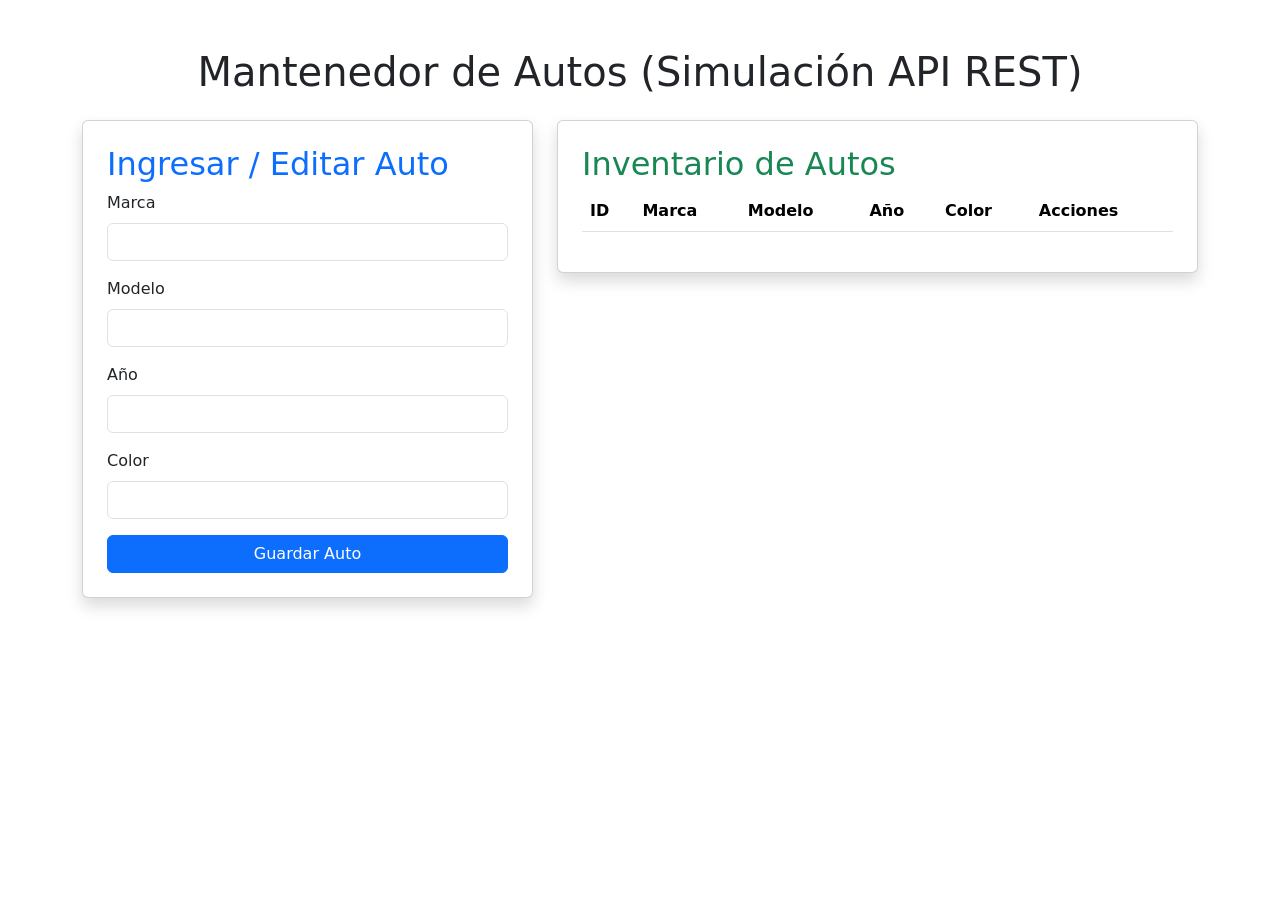
==== mantenedor_autos.html @ 2a286ada "Create mantenedor_autos.html" ====
<!DOCTYPE html>
<html lang="es">
<head>
  <meta charset="UTF-8">
  <meta name="viewport" content="width=device-width, initial-scale=1.0">
  <title>Mantenedor de Autos - API REST</title>
  <link href="https://cdn.jsdelivr.net/npm/bootstrap@5.3.3/dist/css/bootstrap.min.css" rel="stylesheet">
  <link rel="stylesheet" href="styles.css">
</head>
<body>
  <div class="container my-5">
    <h1 class="text-center mb-4">Mantenedor de Autos (Simulación API REST)</h1>

    <div class="row">
      <div class="col-md-5">
        <div class="card shadow p-4 mb-4">
          <h2 class="card-title text-primary">Ingresar / Editar Auto</h2>
          <form id="carForm">
            <input type="hidden" id="carId"> 
            
            <div class="mb-3">
              <label for="marca" class="form-label">Marca</label>
              <input type="text" class="form-control" id="marca" required>
            </div>
            <div class="mb-3">
              <label for="modelo" class="form-label">Modelo</label>
              <input type="text" class="form-control" id="modelo" required>
            </div>
            <div class="mb-3">
              <label for="anio" class="form-label">Año</label>
              <input type="number" class="form-control" id="anio" min="1900" max="2050" required>
            </div>
             <div class="mb-3">
              <label for="color" class="form-label">Color</label>
              <input type="text" class="form-control" id="color" required>
            </div>
            <button type="submit" id="saveCarBtn" class="btn btn-primary w-100">Guardar Auto</button>
          </form>
        </div>
      </div>
      
      <div class="col-md-7">
        <div class="card shadow p-4">
          <h2 class="card-title text-success">Inventario de Autos</h2>
          <table class="table table-striped table-hover">
            <thead>
              <tr>
                <th scope="col">ID</th>
                <th scope="col">Marca</th>
                <th scope="col">Modelo</th>
                <th scope="col">Año</th>
                <th scope="col">Color</th>
                <th scope="col">Acciones</th>
              </tr>
            </thead>
            <tbody id="carsTableBody"></tbody>
          </table>
        </div>
      </div>
    </div>
  </div>

  <script type="module" src="script_autos.js"></script>
</body>
</html>
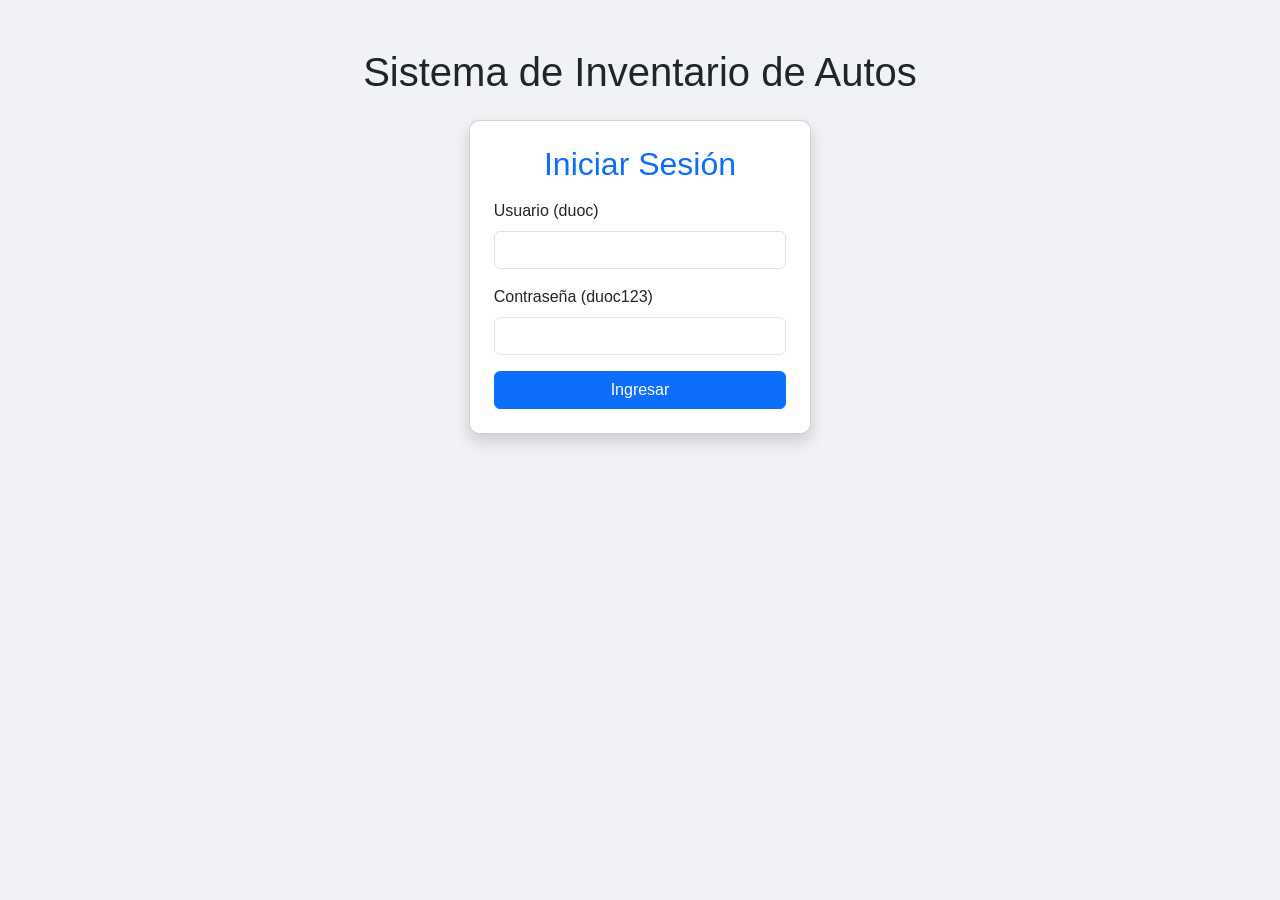
==== commit 5a6fca5e: "Update title and form fields in mantenedor_autos.html" ====
--- a/mantenedor_autos.html
+++ b/mantenedor_autos.html
@@ -3,13 +3,13 @@
 <head>
   <meta charset="UTF-8">
   <meta name="viewport" content="width=device-width, initial-scale=1.0">
-  <title>Mantenedor de Autos - API REST</title>
+  <title>Mantenedor de Autos - Conexión API</title>
   <link href="https://cdn.jsdelivr.net/npm/bootstrap@5.3.3/dist/css/bootstrap.min.css" rel="stylesheet">
   <link rel="stylesheet" href="styles.css">
 </head>
 <body>
   <div class="container my-5">
-    <h1 class="text-center mb-4">Mantenedor de Autos (Simulación API REST)</h1>
+    <h1 class="text-center mb-4">Mantenedor de Autos (Conectado a API Externa)</h1>
 
     <div class="row">
       <div class="col-md-5">
@@ -19,10 +19,6 @@
             <input type="hidden" id="carId"> 
             
             <div class="mb-3">
-              <label for="marca" class="form-label">Marca</label>
-              <input type="text" class="form-control" id="marca" required>
-            </div>
-            <div class="mb-3">
               <label for="modelo" class="form-label">Modelo</label>
               <input type="text" class="form-control" id="modelo" required>
             </div>
@@ -30,10 +26,15 @@
               <label for="anio" class="form-label">Año</label>
               <input type="number" class="form-control" id="anio" min="1900" max="2050" required>
             </div>
-             <div class="mb-3">
-              <label for="color" class="form-label">Color</label>
-              <input type="text" class="form-control" id="color" required>
+            <div class="mb-3">
+              <label for="precio" class="form-label">Precio</label>
+              <input type="number" class="form-control" id="precio" step="10000" required>
             </div>
+            <div class="mb-3">
+              <label for="marca_id" class="form-label">ID de Marca</label>
+              <input type="number" class="form-control" id="marca_id" required>
+            </div>
+            
             <button type="submit" id="saveCarBtn" class="btn btn-primary w-100">Guardar Auto</button>
           </form>
         </div>
@@ -46,10 +47,10 @@
             <thead>
               <tr>
                 <th scope="col">ID</th>
-                <th scope="col">Marca</th>
                 <th scope="col">Modelo</th>
                 <th scope="col">Año</th>
-                <th scope="col">Color</th>
+                <th scope="col">Precio</th>
+                <th scope="col">Marca ID</th>
                 <th scope="col">Acciones</th>
               </tr>
             </thead>
@@ -60,6 +61,7 @@
     </div>
   </div>
 
+  <script type="module" src="api.js"></script>
   <script type="module" src="script_autos.js"></script>
 </body>
 </html>
--- a/styles.css
+++ b/styles.css
@@ -0,0 +1,12 @@
+body {
+    background-color: #f0f2f5;
+    font-family: Arial, sans-serif;
+}
+
+.container {
+    max-width: 1100px;
+}
+
+.card {
+    border-radius: 10px;
+}
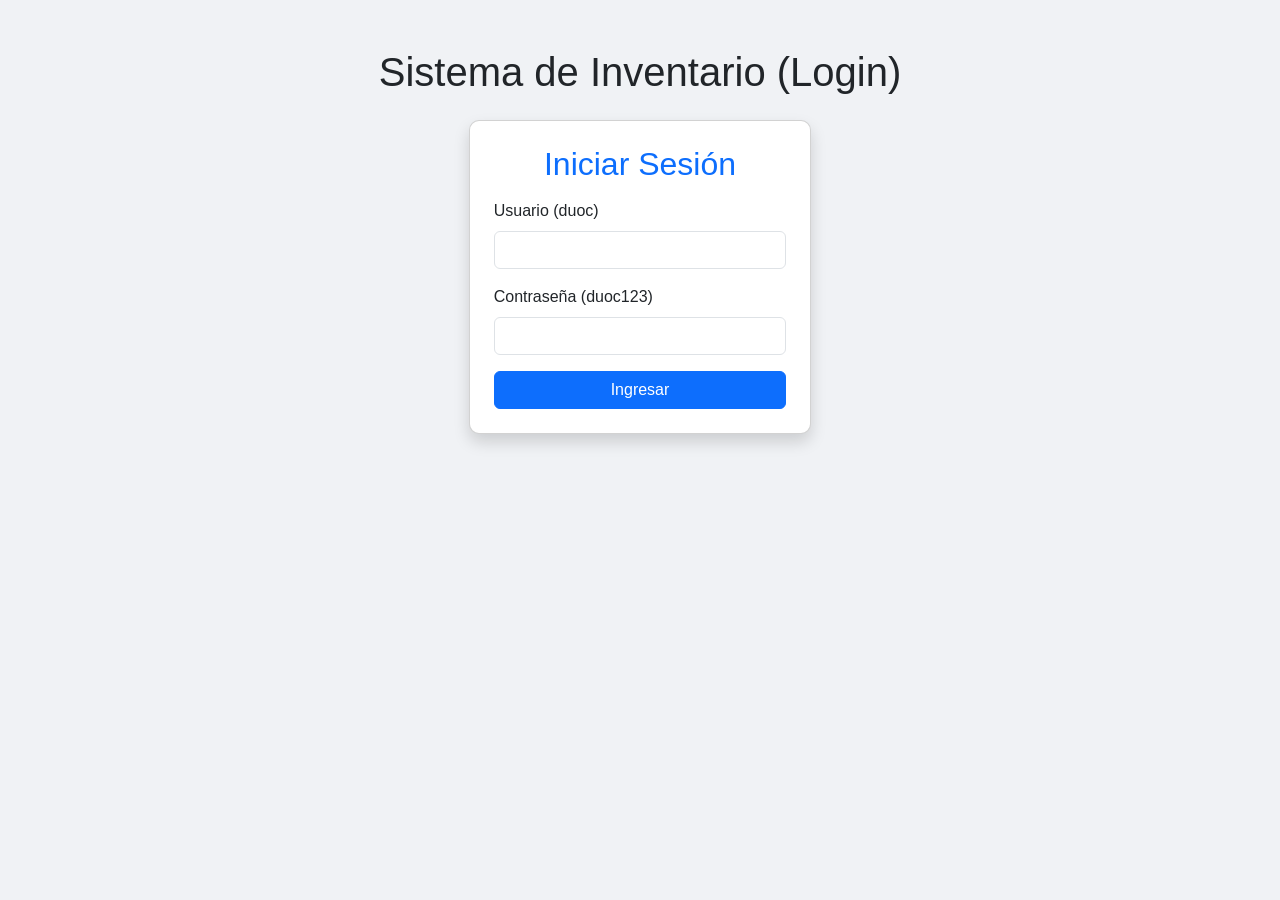
==== commit 9108cf0a: "Update mantenedor_autos.html" ====
--- a/mantenedor_autos.html
+++ b/mantenedor_autos.html
@@ -3,18 +3,50 @@
 <head>
   <meta charset="UTF-8">
   <meta name="viewport" content="width=device-width, initial-scale=1.0">
-  <title>Mantenedor de Autos - Conexión API</title>
+  <title>Gestión de Inventario de Autos</title>
   <link href="https://cdn.jsdelivr.net/npm/bootstrap@5.3.3/dist/css/bootstrap.min.css" rel="stylesheet">
   <link rel="stylesheet" href="styles.css">
+  <link rel="stylesheet" href="https://cdnjs.cloudflare.com/ajax/libs/font-awesome/6.0.0-beta3/css/all.min.css">
+  
+  <style>
+    /* Estilos adicionales para mejorar la estética */
+    .header-section {
+        background-color: #0d6efd; /* Color primario de Bootstrap */
+        color: white;
+        padding: 20px 0;
+        margin-bottom: 30px;
+    }
+    .form-card {
+        border-left: 5px solid #0d6efd; /* Borde de color primario en el formulario */
+    }
+    .table-container {
+        max-height: 60vh; /* Altura máxima para hacer scroll en la tabla */
+        overflow-y: auto;
+    }
+    .data-table th {
+        background-color: #f8f9fa; /* Fondo gris claro para encabezados */
+        position: sticky;
+        top: 0;
+        z-index: 10;
+    }
+  </style>
 </head>
 <body>
-  <div class="container my-5">
-    <h1 class="text-center mb-4">Mantenedor de Autos (Conectado a API Externa)</h1>
+  
+  <div class="header-section text-center">
+    <div class="container">
+        <h1 class="display-5"><i class="fas fa-car"></i> Sistema de Gestión de Vehículos</h1>
+        <p class="lead">Conectado a la API externa para operaciones CRUD.</p>
+        <button id="logoutBtn" class="btn btn-warning btn-sm mt-2">Cerrar Sesión</button>
+    </div>
+  </div>
 
+  <div class="container">
     <div class="row">
+      
       <div class="col-md-5">
-        <div class="card shadow p-4 mb-4">
-          <h2 class="card-title text-primary">Ingresar / Editar Auto</h2>
+        <div class="card shadow p-4 mb-4 form-card">
+          <h2 class="card-title text-primary mb-4">Ingresar / Editar Auto</h2>
           <form id="carForm">
             <input type="hidden" id="carId"> 
             
@@ -26,36 +58,41 @@
               <label for="anio" class="form-label">Año</label>
               <input type="number" class="form-control" id="anio" min="1900" max="2050" required>
             </div>
-            <div class="mb-3">
+             <div class="mb-3">
               <label for="precio" class="form-label">Precio</label>
               <input type="number" class="form-control" id="precio" step="10000" required>
             </div>
-            <div class="mb-3">
+             <div class="mb-3">
               <label for="marca_id" class="form-label">ID de Marca</label>
               <input type="number" class="form-control" id="marca_id" required>
             </div>
             
-            <button type="submit" id="saveCarBtn" class="btn btn-primary w-100">Guardar Auto</button>
+            <button type="submit" id="saveCarBtn" class="btn btn-primary w-100 mt-3">
+                <i class="fas fa-save"></i> Guardar Auto
+            </button>
           </form>
         </div>
       </div>
       
       <div class="col-md-7">
         <div class="card shadow p-4">
-          <h2 class="card-title text-success">Inventario de Autos</h2>
-          <table class="table table-striped table-hover">
-            <thead>
-              <tr>
-                <th scope="col">ID</th>
-                <th scope="col">Modelo</th>
-                <th scope="col">Año</th>
-                <th scope="col">Precio</th>
-                <th scope="col">Marca ID</th>
-                <th scope="col">Acciones</th>
-              </tr>
-            </thead>
-            <tbody id="carsTableBody"></tbody>
-          </table>
+          <h2 class="card-title text-success mb-3">Inventario de Autos</h2>
+          <div class="table-container">
+            <table class="table table-striped table-hover data-table">
+              <thead>
+                <tr>
+                  <th scope="col">ID</th>
+                  <th scope="col">Modelo</th>
+                  <th scope="col">Año</th>
+                  <th scope="col">Precio</th>
+                  <th scope="col">Marca ID</th>
+                  <th scope="col">Acciones</th>
+                </tr>
+              </thead>
+              <tbody id="carsTableBody">
+                </tbody>
+            </table>
+          </div>
         </div>
       </div>
     </div>
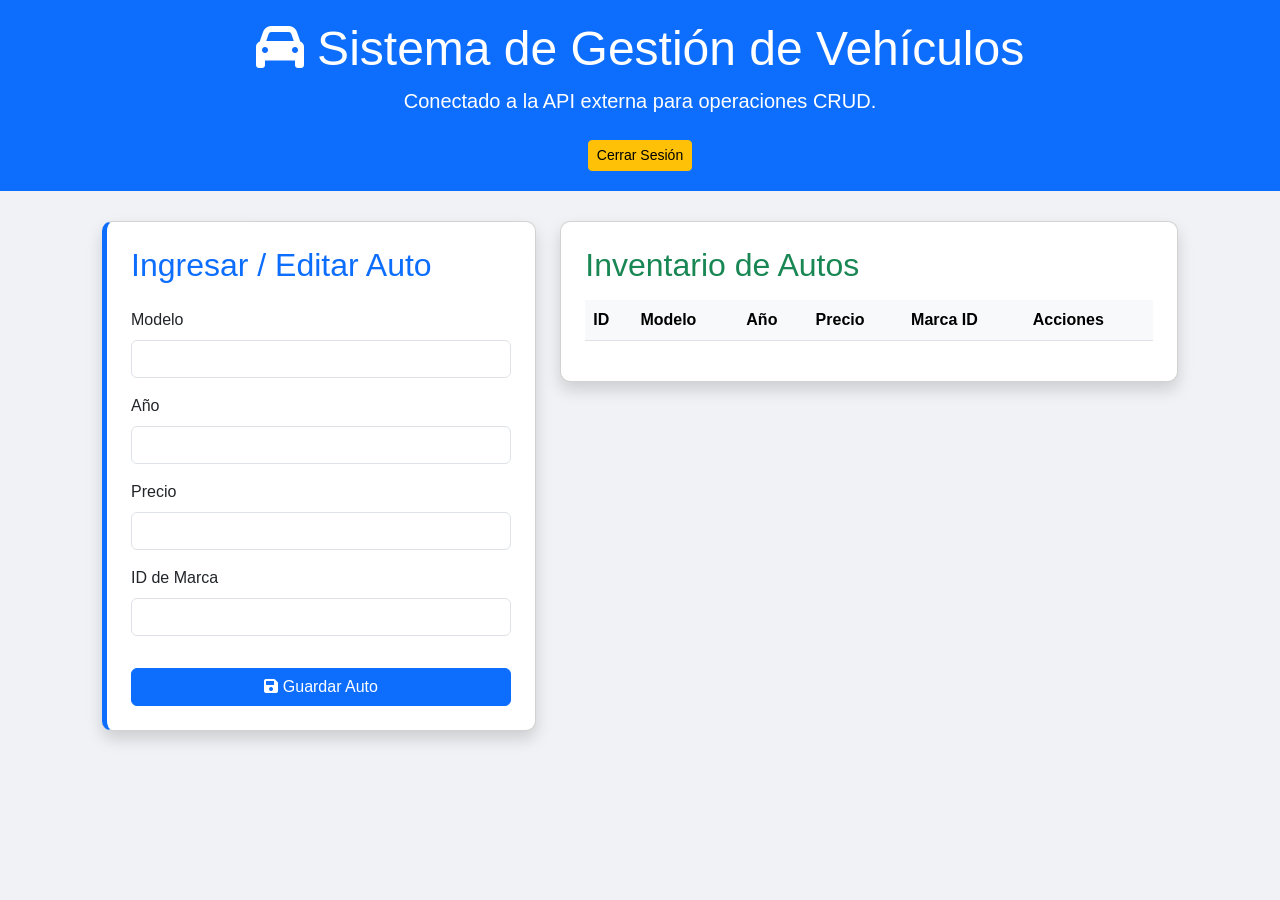
==== commit cd926f13: "Update mantenedor_autos.html" ====
--- a/mantenedor_autos.html
+++ b/mantenedor_autos.html
@@ -97,7 +97,6 @@
       </div>
     </div>
   </div>
-
   <script type="module" src="api.js"></script>
   <script type="module" src="script_autos.js"></script>
 </body>
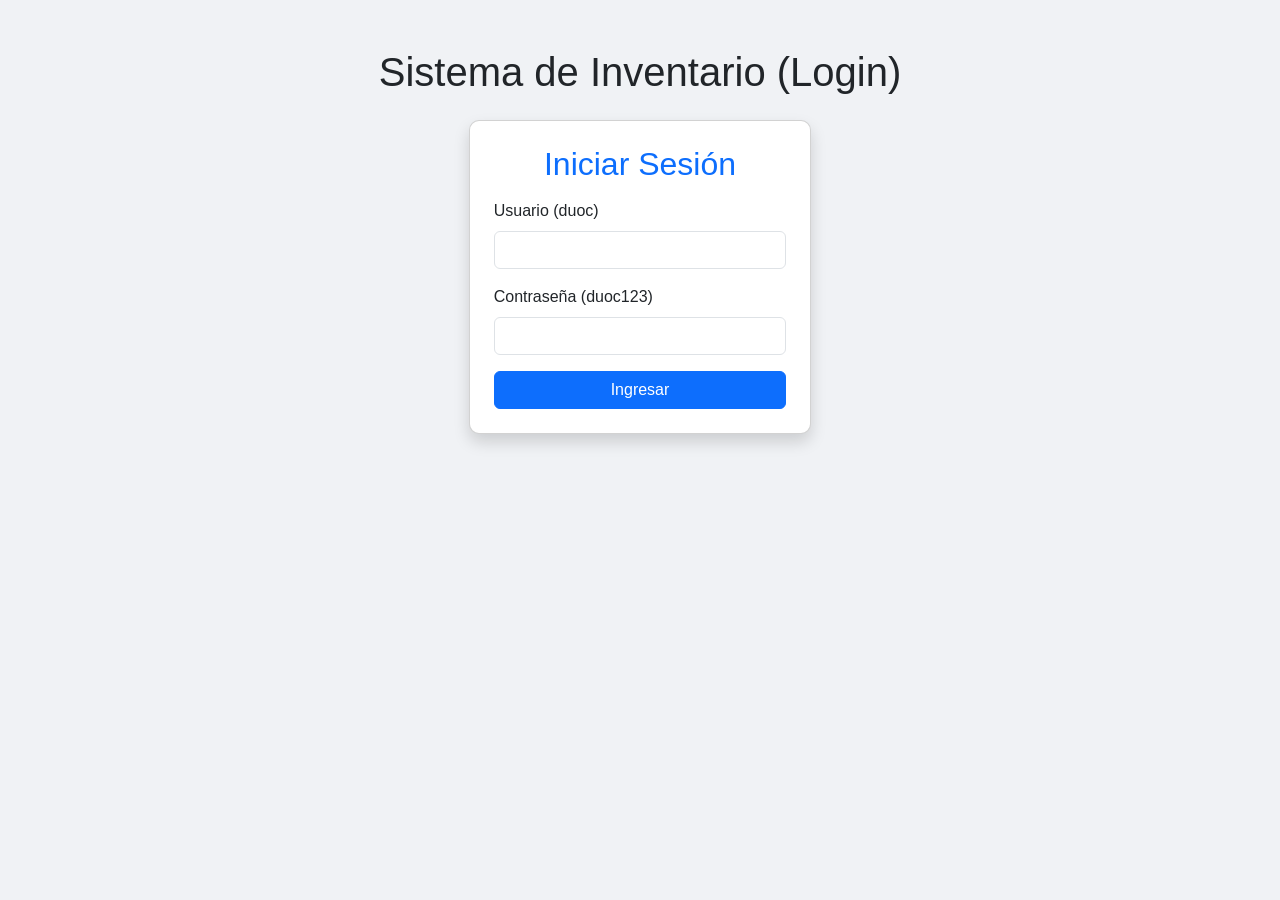
==== commit 46a44ffb: "Update mantenedor_autos.html" ====
--- a/mantenedor_autos.html
+++ b/mantenedor_autos.html
@@ -5,26 +5,25 @@
   <meta name="viewport" content="width=device-width, initial-scale=1.0">
   <title>Gestión de Inventario de Autos</title>
   <link href="https://cdn.jsdelivr.net/npm/bootstrap@5.3.3/dist/css/bootstrap.min.css" rel="stylesheet">
-  <link rel="stylesheet" href="styles.css">
+  <link rel="stylesheet" href="styles.css"> 
   <link rel="stylesheet" href="https://cdnjs.cloudflare.com/ajax/libs/font-awesome/6.0.0-beta3/css/all.min.css">
   
   <style>
-    /* Estilos adicionales para mejorar la estética */
     .header-section {
-        background-color: #0d6efd; /* Color primario de Bootstrap */
+        background-color: #0d6efd; 
         color: white;
         padding: 20px 0;
         margin-bottom: 30px;
     }
     .form-card {
-        border-left: 5px solid #0d6efd; /* Borde de color primario en el formulario */
+        border-left: 5px solid #0d6efd; 
     }
     .table-container {
-        max-height: 60vh; /* Altura máxima para hacer scroll en la tabla */
+        max-height: 60vh; 
         overflow-y: auto;
     }
     .data-table th {
-        background-color: #f8f9fa; /* Fondo gris claro para encabezados */
+        background-color: #f8f9fa; 
         position: sticky;
         top: 0;
         z-index: 10;
@@ -47,8 +46,7 @@
       <div class="col-md-5">
         <div class="card shadow p-4 mb-4 form-card">
           <h2 class="card-title text-primary mb-4">Ingresar / Editar Auto</h2>
-          <form id="carForm">
-            <input type="hidden" id="carId"> 
+          <form id="carForm"> <input type="hidden" id="carId"> 
             
             <div class="mb-3">
               <label for="modelo" class="form-label">Modelo</label>
@@ -89,14 +87,14 @@
                   <th scope="col">Acciones</th>
                 </tr>
               </thead>
-              <tbody id="carsTableBody">
-                </tbody>
+              <tbody id="carsTableBody"> </tbody>
             </table>
           </div>
         </div>
       </div>
     </div>
   </div>
+
   <script type="module" src="api.js"></script>
   <script type="module" src="script_autos.js"></script>
 </body>
